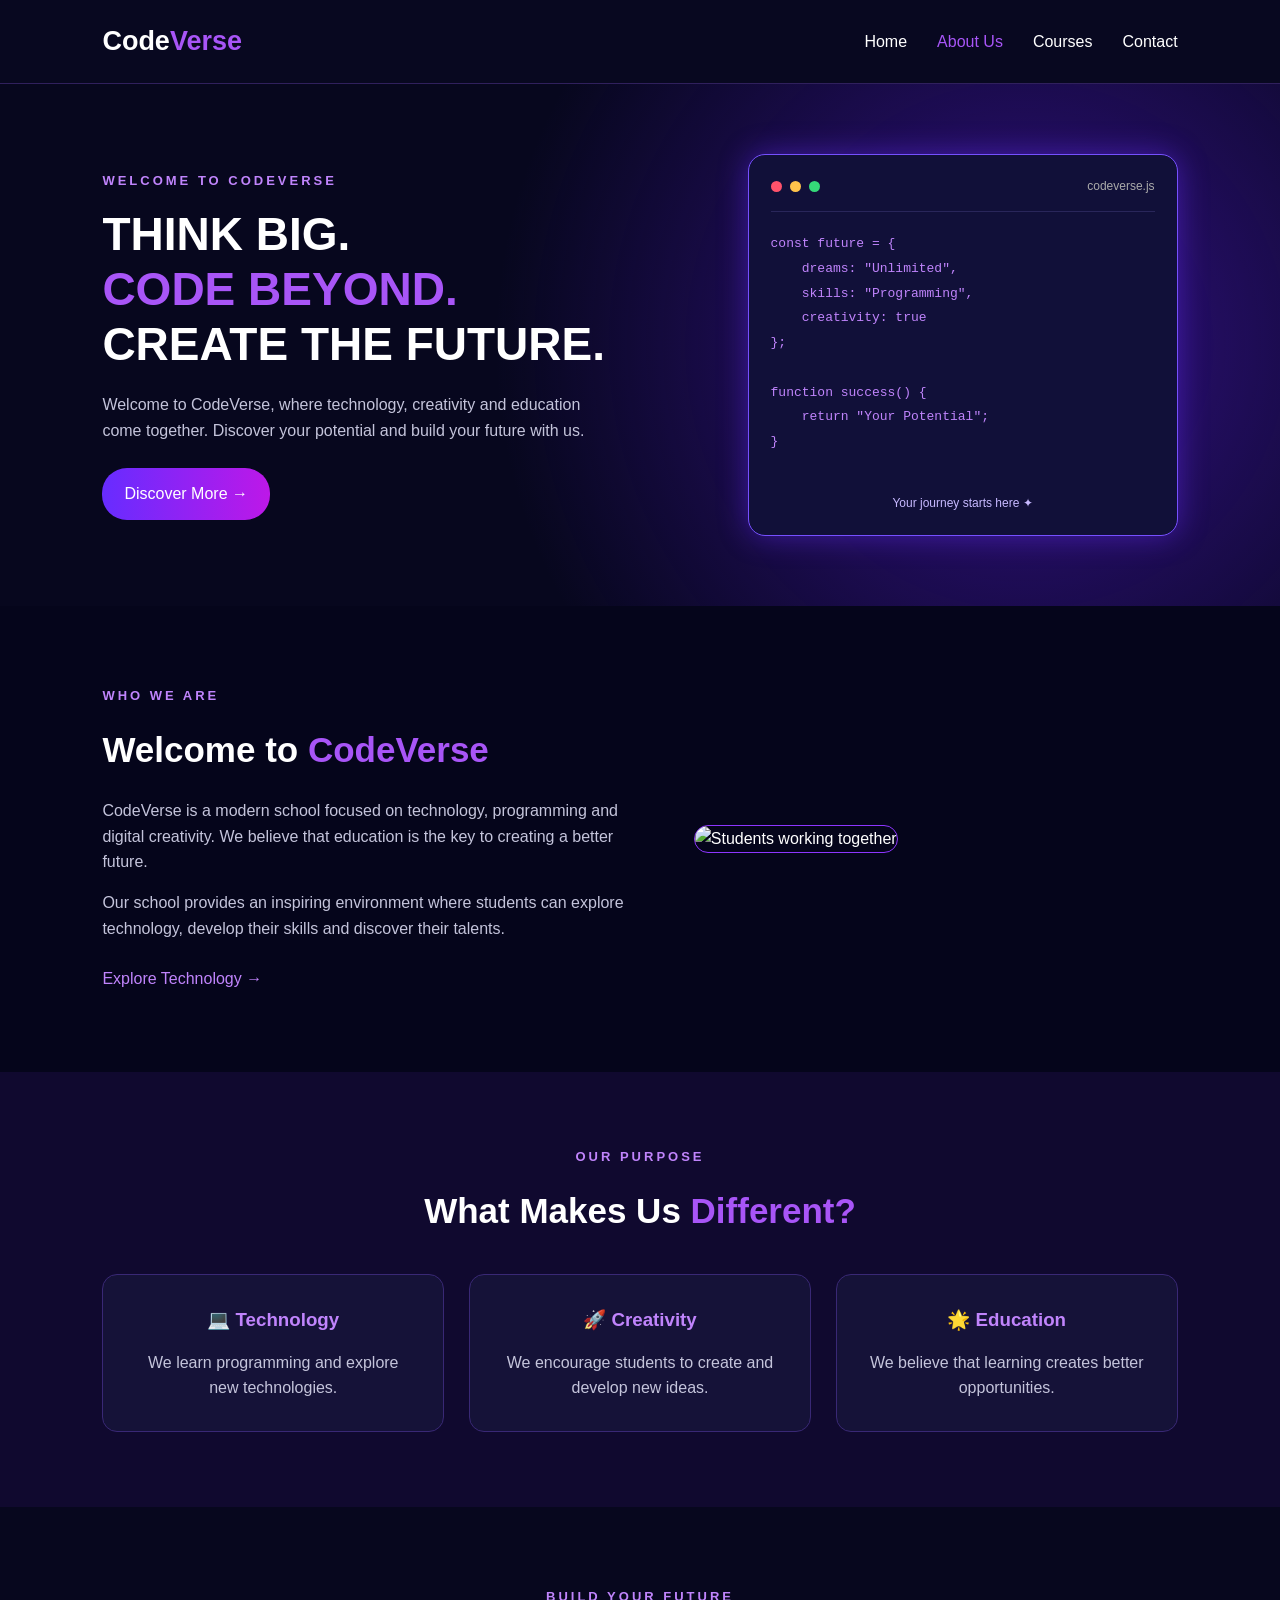
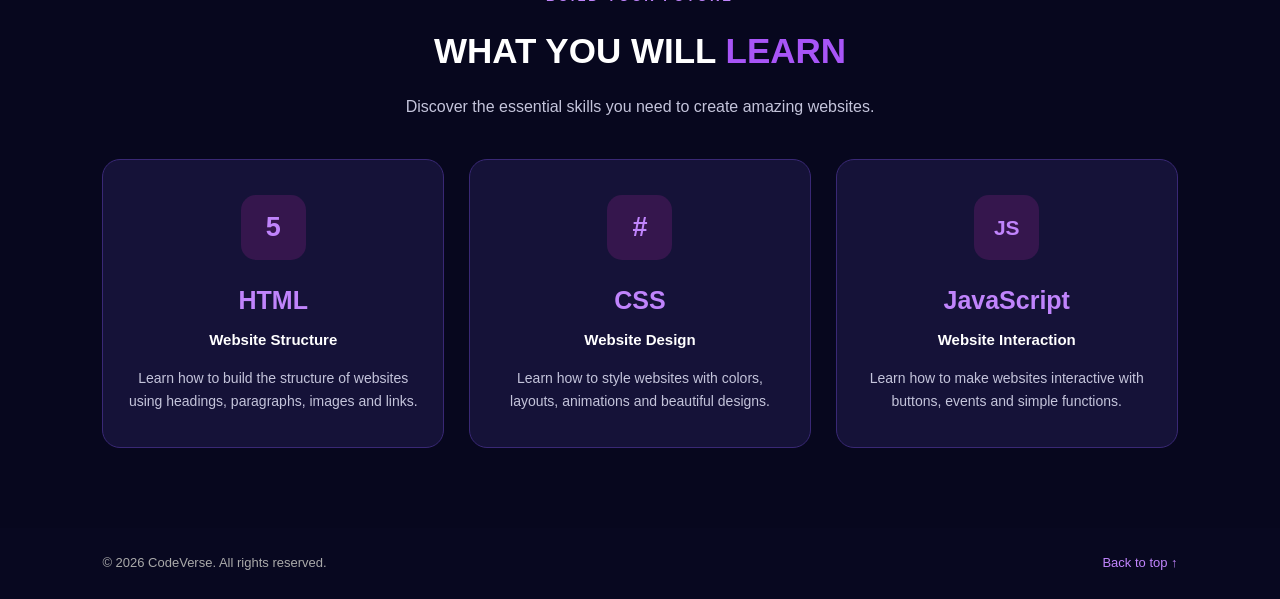
==== html/about.html @ d6427d85 "design navbar" ====
<!DOCTYPE html>
<html lang="en">
<head>
    <meta charset="UTF-8">
    <meta name="viewport" content="width=device-width, initial-scale=1.0">
    <title>About Us - CodeVerse</title>
    <link rel="stylesheet" href="../css/about.css">
</head>

<body id="top">

<header>
    <div class="logo">Code<span>Verse</span></div>

    <nav id="navigation">
        <a href="index.html">Home</a>
        <a href="about.html" class="active">About Us</a>
        <a href="courses.html">Courses</a>
        <a href="contact.html">Contact</a>
    </nav>
</header>

<main>

    <section class="hero">
        <div class="hero-text">
            <p class="small-title">WELCOME TO CODEVERSE</p>

            <h1>
                THINK BIG.<br>
                <span>CODE BEYOND.</span><br>
                CREATE THE FUTURE.
            </h1>

            <p>
                Welcome to CodeVerse, where technology,
                creativity and education come together.
                Discover your potential and build your future with us.
            </p>

            <a href="#about" class="button">Discover More →</a>
        </div>

        <div class="code-box">
            <div class="code-header">
                <span class="red"></span>
                <span class="yellow"></span>
                <span class="green"></span>
                <p>codeverse.js</p>
            </div>

            <pre>
const future = {
    dreams: "Unlimited",
    skills: "Programming",
    creativity: true
};

function success() {
    return "Your Potential";
}
            </pre>

            <p class="caption">Your journey starts here ✦</p>
        </div>
    </section>


    <section class="about" id="about">

        <div class="about-text">
            <p class="small-title">WHO WE ARE</p>

            <h2>Welcome to <span>CodeVerse</span></h2>

            <p>
                CodeVerse is a modern school focused on technology,
                programming and digital creativity.
                We believe that education is the key to creating
                a better future.
            </p>

            <p>
                Our school provides an inspiring environment
                where students can explore technology,
                develop their skills and discover their talents.
            </p>

            <a href="https://www.w3schools.com/"
               target="_blank" class="text-link">
                Explore Technology →
            </a>
        </div>

        <div class="about-image">
            <img
                src="https://images.unsplash.com/photo-1519389950473-47ba0277781c?auto=format&fit=crop&w=1000&q=85"
                alt="Students working together">
        </div>

    </section>


    <section class="values">

        <p class="small-title">OUR PURPOSE</p>
        <h2>What Makes Us <span>Different?</span></h2>

        <div class="cards">

            <div class="card">
                <h3>💻 Technology</h3>
                <p>We learn programming and explore new technologies.</p>
            </div>

            <div class="card">
                <h3>🚀 Creativity</h3>
                <p>We encourage students to create and develop new ideas.</p>
            </div>

            <div class="card">
                <h3>🌟 Education</h3>
                <p>We believe that learning creates better opportunities.</p>
            </div>

        </div>

    </section>


    <!-- WHAT YOU WILL LEARN -->

    <section class="programs" id="learning">

        <p class="small-title">BUILD YOUR FUTURE</p>

        <h2>WHAT YOU WILL <span>LEARN</span></h2>

        <p class="programs-description">
            Discover the essential skills you need to create amazing websites.
        </p>

        <div class="learning-cards">

            <div class="learning-card">

                <div class="language-icon html-icon">
                    5
                </div>

                <h3>HTML</h3>

                <h4>Website Structure</h4>

                <p>
                    Learn how to build the structure of websites
                    using headings, paragraphs, images and links.
                </p>

            </div>


            <div class="learning-card">

                <div class="language-icon css-icon">
                    #
                </div>

                <h3>CSS</h3>

                <h4>Website Design</h4>

                <p>
                    Learn how to style websites with colors,
                    layouts, animations and beautiful designs.
                </p>

            </div>


            <div class="learning-card">

                <div class="language-icon js-icon">
                    JS
                </div>

                <h3>JavaScript</h3>

                <h4>Website Interaction</h4>

                <p>
                    Learn how to make websites interactive
                    with buttons, events and simple functions.
                </p>

            </div>

        </div>

    </section>


</main>


<footer>
    <p>© 2026 CodeVerse. All rights reserved.</p>
    <a href="#top">Back to top ↑</a>
</footer>

<script src="about.js"></script>

</body>
</html>
---- css/about.css ----
* {
    margin: 0;
    padding: 0;
    box-sizing: border-box;
}

html {
    scroll-behavior: smooth;
}

body {
    background: #05051b;
    color: white;
    font-family: Arial, sans-serif;
    line-height: 1.6;
}

a {
    text-decoration: none;
}

/* HEADER */

header {
    background: #080820;
    padding: 20px 8%;
    display: flex;
    justify-content: space-between;
    align-items: center;
    border-bottom: 1px solid #30205d;
    position: sticky;
    top: 0;
    z-index: 10;
}

.logo {
    font-size: 27px;
    font-weight: bold;
}

.logo span {
    color: #a855f7;
}

nav {
    display: flex;
    gap: 30px;
}

nav a {
    color: white;
    transition: 0.3s;
}

nav a:hover,
nav a.active {
    color: #a855f7;
}

#menuButton {
    display: none;
    color: white;
    background: none;
    border: none;
    font-size: 27px;
    cursor: pointer;
}

/* HERO */

.hero {
    min-height: 480px;
    padding: 70px 8%;
    display: flex;
    justify-content: space-between;
    align-items: center;
    gap: 40px;
    background: radial-gradient(circle at 80% 50%, #301080, transparent 50%), #07071e;
}

.hero-text {
    width: 55%;
}

.small-title {
    color: #c084fc;
    font-size: 13px;
    font-weight: bold;
    letter-spacing: 3px;
    margin-bottom: 15px;
}

.hero h1 {
    font-size: 46px;
    line-height: 1.2;
    margin-bottom: 20px;
}

.hero h1 span {
    color: #a855f7;
}

.hero-text > p:not(.small-title) {
    color: #c4c4db;
    margin-bottom: 25px;
    max-width: 500px;
}

.button {
    display: inline-block;
    padding: 13px 22px;
    color: white;
    border-radius: 25px;
    background: linear-gradient(90deg, #672cff, #bd18e8);
    transition: 0.3s;
}

.button:hover {
    transform: translateY(-5px);
    box-shadow: 0 0 20px #8d35ff;
}

/* CODE BOX */

.code-box {
    width: 40%;
    padding: 22px;
    background: #111039;
    border: 1px solid #7650ff;
    border-radius: 17px;
    box-shadow: 0 0 30px #692cff77;
    animation: float 4s infinite ease-in-out;
}

.code-header {
    display: flex;
    align-items: center;
    gap: 8px;
    padding-bottom: 15px;
    border-bottom: 1px solid #29265a;
    margin-bottom: 20px;
}

.code-header span {
    width: 11px;
    height: 11px;
    border-radius: 50%;
}

.red {
    background: #ff526b;
}

.yellow {
    background: #ffc34b;
}

.green {
    background: #35d879;
}

.code-header p {
    margin-left: auto;
    color: #aaa;
    font-size: 12px;
}

pre {
    color: #c084fc;
    font-size: 13px;
    line-height: 1.9;
    white-space: pre-wrap;
}

.caption {
    color: #c7b9ff;
    text-align: center;
    margin-top: 15px;
    font-size: 12px;
}

@keyframes float {
    0%, 100% {
        transform: translateY(0);
    }

    50% {
        transform: translateY(-12px);
    }
}

/* ABOUT */

.about {
    padding: 80px 8%;
    display: flex;
    align-items: center;
    justify-content: space-between;
    gap: 50px;
}

.about-text {
    width: 50%;
}

.about h2,
.programs h2 {
    font-size: 35px;
    margin-bottom: 20px;
}

.about h2 span,
.values h2 span,
.programs h2 span {
    color: #a855f7;
}

.about-text p:not(.small-title) {
    color: #c4c4db;
    margin-bottom: 15px;
}

.text-link {
    display: inline-block;
    color: #c084fc;
    margin-top: 10px;
}

.text-link:hover {
    color: #bd18e8;
}

.about-image {
    width: 45%;
}

.about-image img {
    width: 100%;
    height: 280px;
    object-fit: cover;
    border-radius: 15px;
    border: 1px solid #8d35ff;
    transition: 0.4s;
}

.about-image img:hover {
    transform: scale(1.04);
}

/* VALUES */

.values {
    padding: 75px 8%;
    text-align: center;
    background: #10092f;
}

.values h2 {
    font-size: 35px;
    margin-bottom: 35px;
}

.cards {
    display: flex;
    gap: 25px;
}

.card {
    flex: 1;
    padding: 30px;
    background: #151238;
    border: 1px solid #392875;
    border-radius: 15px;
    transition: 0.3s;
}

.card:hover {
    transform: translateY(-8px);
    border-color: #a855f7;
    box-shadow: 0 0 20px #672cff55;
}

.card h3 {
    color: #c084fc;
    margin-bottom: 15px;
}

.card p {
    color: #c4c4db;
}

/* WHAT YOU WILL LEARN */

.programs {
    padding: 80px 8%;
    text-align: center;
    background: #07071e;
}

.programs h2 {
    font-size: 35px;
    margin-bottom: 15px;
}

.programs h2 span {
    color: #a855f7;
}

.programs-description {
    color: #c4c4db;
    margin-bottom: 40px;
}

.learning-cards {
    display: flex;
    gap: 25px;
}

.learning-card {
    flex: 1;
    padding: 35px 25px;
    background: #151238;
    border: 1px solid #392875;
    border-radius: 18px;
    transition: 0.3s;
}

.learning-card:hover {
    transform: translateY(-10px);
    border-color: #a855f7;
    box-shadow: 0 0 25px #672cff55;
}

.language-icon {
    width: 65px;
    height: 65px;
    margin: 0 auto 20px;
    display: flex;
    justify-content: center;
    align-items: center;
    border-radius: 15px;
    font-size: 27px;
    font-weight: bold;
}

.html-icon {
    background: #35164d;
    color: #c084fc;
}

.css-icon {
    background: #35164d;
    color: #c084fc;
}

.js-icon {
    background: #35164d;
    color: #c084fc;
    font-size: 21px;
}

.learning-card h3 {
    color: #c084fc;
    font-size: 25px;
    margin-bottom: 8px;
}

.learning-card h4 {
    color: white;
    font-size: 15px;
    margin-bottom: 15px;
}

.learning-card p {
    color: #c4c4db;
    font-size: 14px;
}

/* CONTACT */

.contact {
    padding: 60px 8%;
    text-align: center;
    background: #170b48;
}

.contact h2 {
    font-size: 30px;
}

.contact p {
    color: #c4c4db;
    margin: 12px 0 22px;
}

/* FOOTER */

footer {
    padding: 25px 8%;
    background: #080820;
    display: flex;
    justify-content: space-between;
    color: #aaa;
    font-size: 13px;
}

footer a {
    color: #c084fc;
}

/* MOBILE */

@media (max-width: 768px) {

    header {
        padding: 18px 6%;
    }

    #menuButton {
        display: block;
    }

    nav {
        display: none;
        position: absolute;
        top: 100%;
        left: 0;
        width: 100%;
        padding: 20px;
        background: #080820;
        flex-direction: column;
        align-items: center;
    }

    nav.show {
        display: flex;
    }

    .hero,
    .about {
        flex-direction: column;
        text-align: center;
    }

    .hero-text,
    .code-box,
    .about-text,
    .about-image {
        width: 100%;
    }

    .hero h1 {
        font-size: 35px;
    }

    .cards,
    .learning-cards {
        flex-direction: column;
    }

    footer {
        flex-direction: column;
        text-align: center;
        gap: 10px;
    }
}

@media (max-width: 480px) {

    .hero h1 {
        font-size: 29px;
    }

    .about h2,
    .values h2,
    .programs h2 {
        font-size: 27px;
    }

    .code-box {
        padding: 15px;
    }

    pre {
        font-size: 11px;
    }

    .learning-card {
        padding: 25px 20px;
    }
}
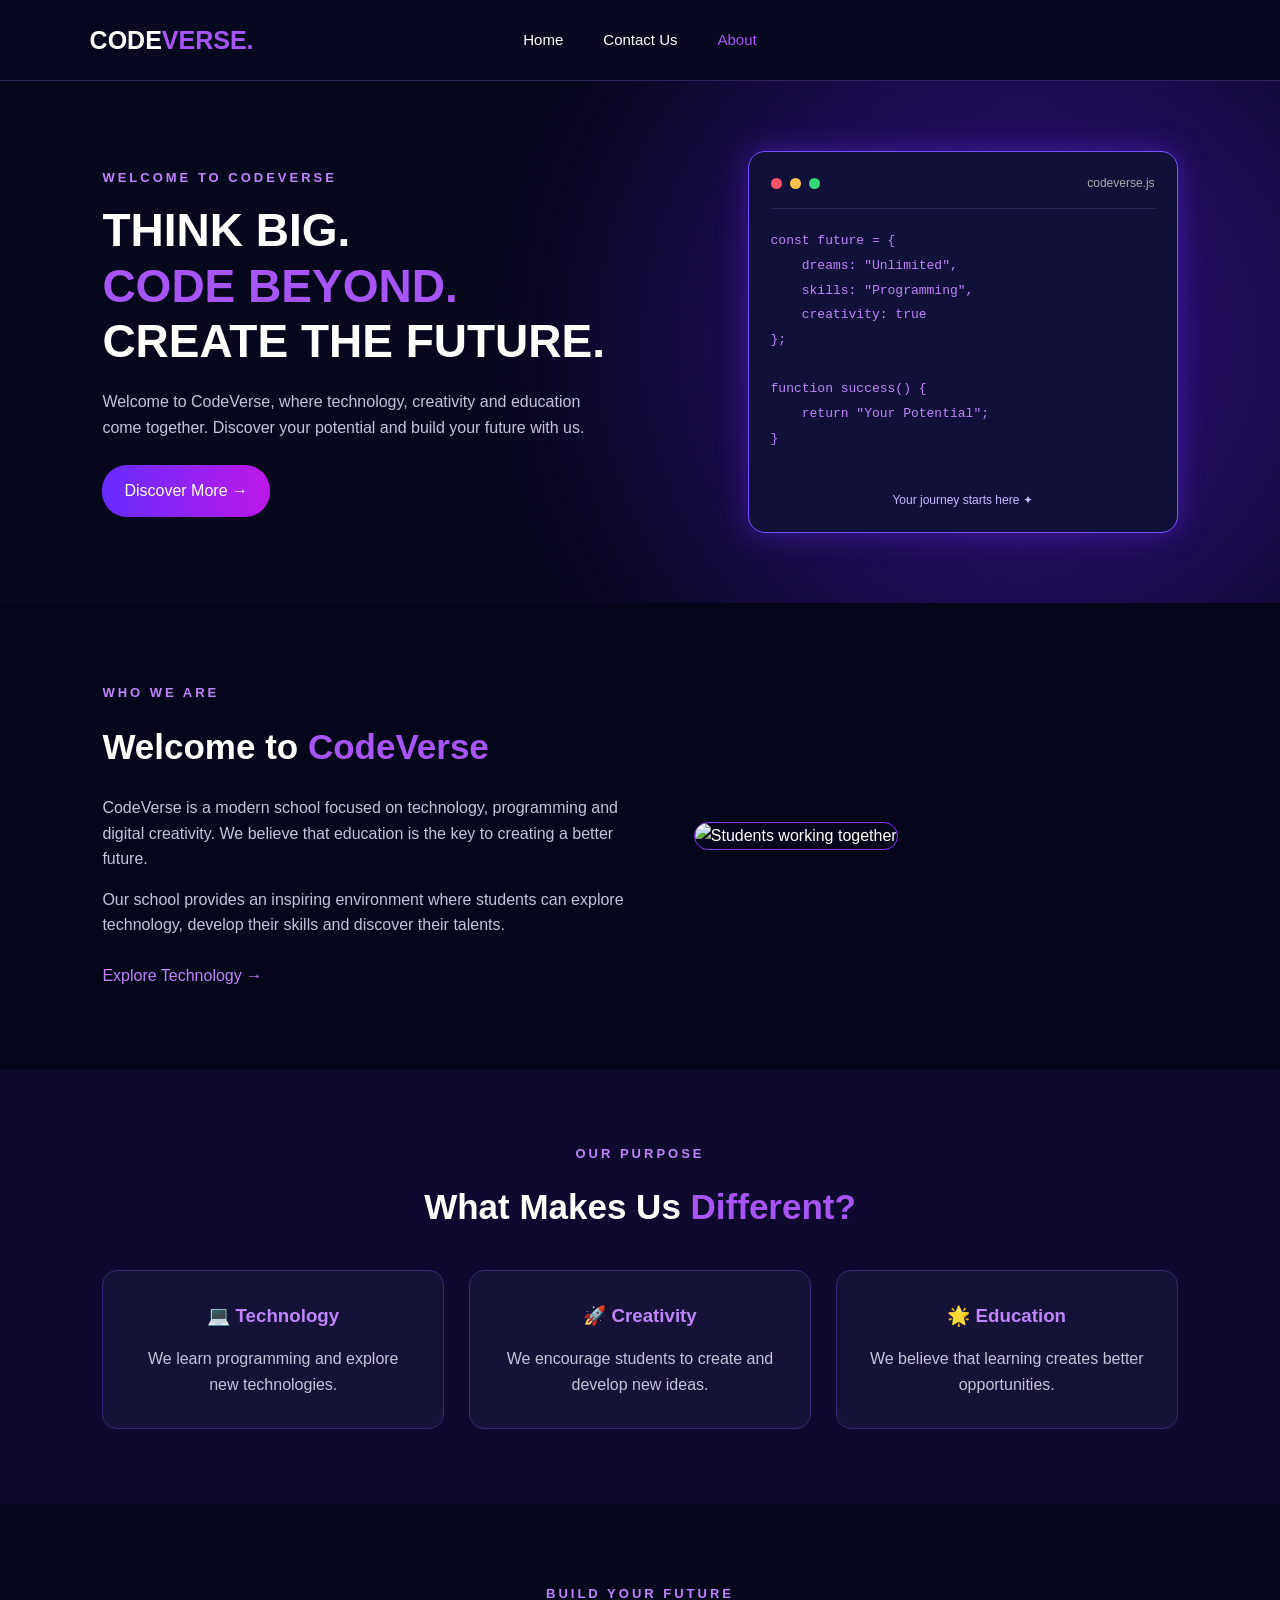
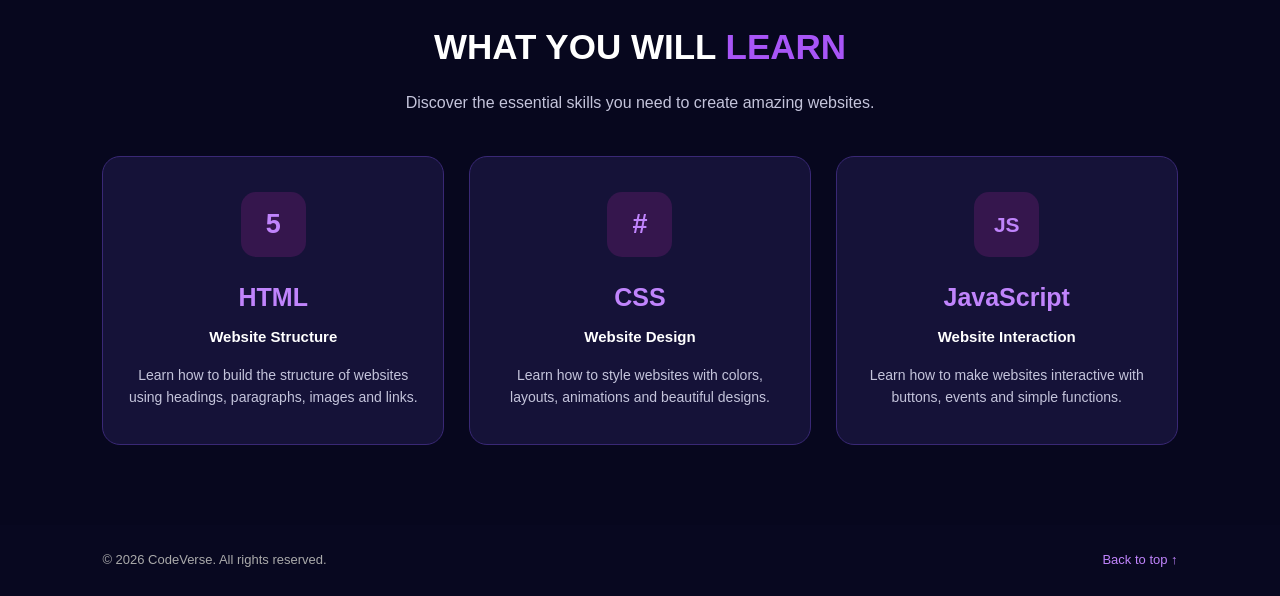
==== commit 88f4c298: "changed navbar" ====
--- a/html/about.html
+++ b/html/about.html
@@ -1,30 +1,37 @@
-
 <!DOCTYPE html>
 <html lang="en">
 <head>
     <meta charset="UTF-8">
     <meta name="viewport" content="width=device-width, initial-scale=1.0">
+
     <title>About Us - CodeVerse</title>
+
     <link rel="stylesheet" href="../css/about.css">
 </head>
 
 <body id="top">
 
-<header>
-    <div class="logo">Code<span>Verse</span></div>
+<header class="main-header">
+
+    <div class="logo">
+        CODE<span>VERSE.</span>
+    </div>
 
     <nav id="navigation">
         <a href="index.html">Home</a>
-        <a href="about.html" class="active">About Us</a>
-        <a href="courses.html">Courses</a>
-        <a href="contact.html">Contact</a>
+        <a href="contact.html">Contact Us</a>
+        <a href="about.html" class="active">About</a>
     </nav>
+
 </header>
 
 <main>
 
+
     <section class="hero">
+
         <div class="hero-text">
+
             <p class="small-title">WELCOME TO CODEVERSE</p>
 
             <h1>
@@ -40,9 +47,11 @@
             </p>
 
             <a href="#about" class="button">Discover More →</a>
+
         </div>
 
         <div class="code-box">
+
             <div class="code-header">
                 <span class="red"></span>
                 <span class="yellow"></span>
@@ -63,13 +72,16 @@
             </pre>
 
             <p class="caption">Your journey starts here ✦</p>
-        </div>
+
+        </div>
+
     </section>
 
 
     <section class="about" id="about">
 
         <div class="about-text">
+
             <p class="small-title">WHO WE ARE</p>
 
             <h2>Welcome to <span>CodeVerse</span></h2>
@@ -88,15 +100,19 @@
             </p>
 
             <a href="https://www.w3schools.com/"
-               target="_blank" class="text-link">
+               target="_blank"
+               class="text-link">
                 Explore Technology →
             </a>
+
         </div>
 
         <div class="about-image">
+
             <img
                 src="https://images.unsplash.com/photo-1519389950473-47ba0277781c?auto=format&fit=crop&w=1000&q=85"
                 alt="Students working together">
+
         </div>
 
     </section>
@@ -105,31 +121,36 @@
     <section class="values">
 
         <p class="small-title">OUR PURPOSE</p>
+
         <h2>What Makes Us <span>Different?</span></h2>
 
         <div class="cards">
 
             <div class="card">
                 <h3>💻 Technology</h3>
-                <p>We learn programming and explore new technologies.</p>
+                <p>
+                    We learn programming and explore new technologies.
+                </p>
             </div>
 
             <div class="card">
                 <h3>🚀 Creativity</h3>
-                <p>We encourage students to create and develop new ideas.</p>
+                <p>
+                    We encourage students to create and develop new ideas.
+                </p>
             </div>
 
             <div class="card">
                 <h3>🌟 Education</h3>
-                <p>We believe that learning creates better opportunities.</p>
-            </div>
-
-        </div>
-
-    </section>
-
-
-    <!-- WHAT YOU WILL LEARN -->
+                <p>
+                    We believe that learning creates better opportunities.
+                </p>
+            </div>
+
+        </div>
+
+    </section>
+
 
     <section class="programs" id="learning">
 
@@ -200,13 +221,15 @@
 
     </section>
 
-
 </main>
 
 
 <footer>
+
     <p>© 2026 CodeVerse. All rights reserved.</p>
+
     <a href="#top">Back to top ↑</a>
+
 </footer>
 
 <script src="about.js"></script>
--- a/css/about.css
+++ b/css/about.css
@@ -1,3 +1,5 @@
+
+/* GENERAL */
 
 * {
     margin: 0;
@@ -20,52 +22,51 @@
     text-decoration: none;
 }
 
-/* HEADER */
-
-header {
+
+/* HEADER AND NAVBAR */
+
+.main-header {
+    width: 100%;
+    padding: 20px 7%;
+    display: grid;
+    grid-template-columns: 1fr 1fr 1fr;
+    align-items: center;
     background: #080820;
-    padding: 20px 8%;
-    display: flex;
-    justify-content: space-between;
-    align-items: center;
     border-bottom: 1px solid #30205d;
     position: sticky;
     top: 0;
-    z-index: 10;
+    z-index: 100;
 }
 
 .logo {
-    font-size: 27px;
+    font-size: 25px;
     font-weight: bold;
+    color: white;
+    white-space: nowrap;
 }
 
 .logo span {
     color: #a855f7;
 }
 
-nav {
-    display: flex;
-    gap: 30px;
-}
-
-nav a {
+.main-header nav {
+    display: flex;
+    justify-content: center;
+    align-items: center;
+    gap: 35px;
+}
+
+.main-header nav a {
     color: white;
+    font-size: 15px;
     transition: 0.3s;
 }
 
-nav a:hover,
-nav a.active {
+.main-header nav a:hover,
+.main-header nav a.active {
     color: #a855f7;
 }
 
-#menuButton {
-    display: none;
-    color: white;
-    background: none;
-    border: none;
-    font-size: 27px;
-    cursor: pointer;
-}
 
 /* HERO */
 
@@ -76,7 +77,9 @@
     justify-content: space-between;
     align-items: center;
     gap: 40px;
-    background: radial-gradient(circle at 80% 50%, #301080, transparent 50%), #07071e;
+    background:
+        radial-gradient(circle at 80% 50%, #301080, transparent 50%),
+        #07071e;
 }
 
 .hero-text {
@@ -120,6 +123,7 @@
     transform: translateY(-5px);
     box-shadow: 0 0 20px #8d35ff;
 }
+
 
 /* CODE BOX */
 
@@ -181,6 +185,7 @@
 }
 
 @keyframes float {
+
     0%, 100% {
         transform: translateY(0);
     }
@@ -189,6 +194,7 @@
         transform: translateY(-12px);
     }
 }
+
 
 /* ABOUT */
 
@@ -248,6 +254,7 @@
     transform: scale(1.04);
 }
 
+
 /* VALUES */
 
 .values {
@@ -290,6 +297,7 @@
     color: #c4c4db;
 }
 
+
 /* WHAT YOU WILL LEARN */
 
 .programs {
@@ -344,11 +352,7 @@
     font-weight: bold;
 }
 
-.html-icon {
-    background: #35164d;
-    color: #c084fc;
-}
-
+.html-icon,
 .css-icon {
     background: #35164d;
     color: #c084fc;
@@ -377,22 +381,6 @@
     font-size: 14px;
 }
 
-/* CONTACT */
-
-.contact {
-    padding: 60px 8%;
-    text-align: center;
-    background: #170b48;
-}
-
-.contact h2 {
-    font-size: 30px;
-}
-
-.contact p {
-    color: #c4c4db;
-    margin: 12px 0 22px;
-}
 
 /* FOOTER */
 
@@ -409,32 +397,25 @@
     color: #c084fc;
 }
 
+footer a:hover {
+    color: white;
+}
+
+
 /* MOBILE */
 
 @media (max-width: 768px) {
 
-    header {
+    .main-header {
+        grid-template-columns: 1fr;
+        justify-items: center;
+        gap: 18px;
         padding: 18px 6%;
     }
 
-    #menuButton {
-        display: block;
-    }
-
-    nav {
-        display: none;
-        position: absolute;
-        top: 100%;
-        left: 0;
-        width: 100%;
-        padding: 20px;
-        background: #080820;
-        flex-direction: column;
-        align-items: center;
-    }
-
-    nav.show {
-        display: flex;
+    .main-header nav {
+        gap: 20px;
+        flex-wrap: wrap;
     }
 
     .hero,
@@ -489,4 +470,48 @@
     .learning-card {
         padding: 25px 20px;
     }
-}
+
+}
+
+
+/* FIX NAVBAR - CENTER MENU */
+
+.main-header {
+    position: sticky;
+    top: 0;
+    display: flex;
+    justify-content: space-between;
+    align-items: center;
+    padding: 20px 7%;
+}
+
+.main-header nav {
+    position: absolute;
+    left: 50%;
+    transform: translateX(-50%);
+    display: flex;
+    justify-content: center;
+    align-items: center;
+    gap: 40px;
+}
+
+.main-header .logo {
+    margin-right: auto;
+}
+
+/* MOBILE */
+
+@media (max-width: 768px) {
+
+    .main-header {
+        flex-direction: column;
+        gap: 18px;
+    }
+
+    .main-header nav {
+        position: static;
+        transform: none;
+        flex-wrap: wrap;
+        gap: 20px;
+    }
+}
